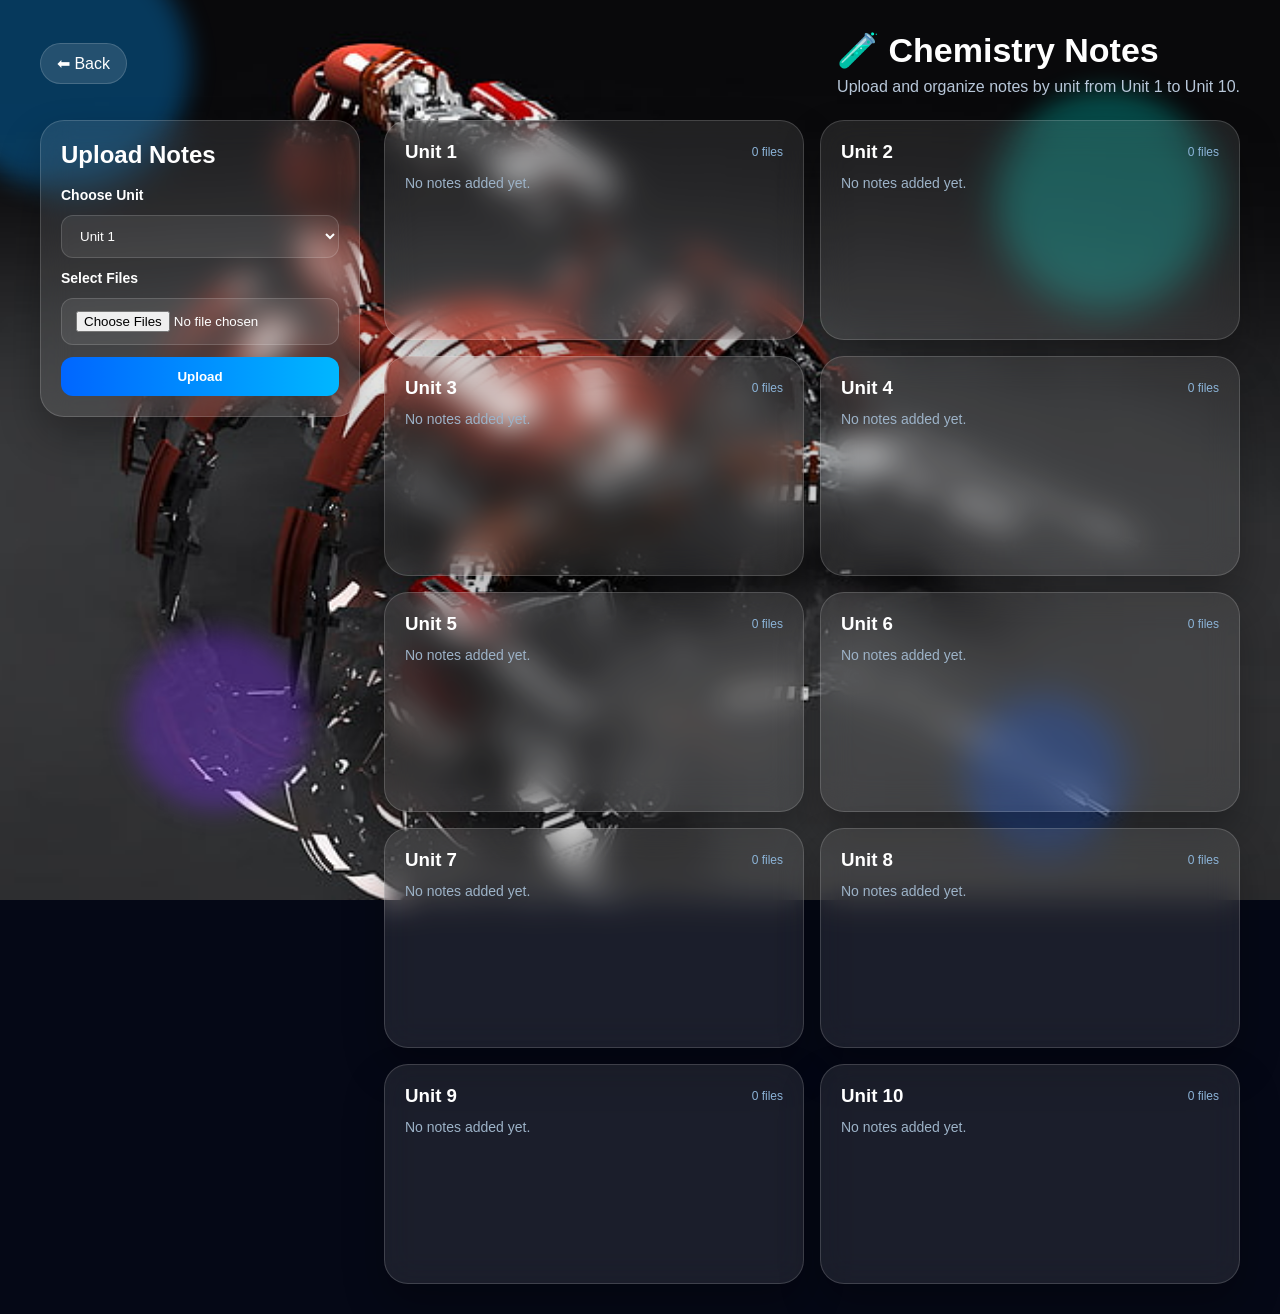
==== userlogin/chemistry.html @ 5b86dd27 "Initial project files upload" ====
<!DOCTYPE html>
<html lang="en">
  <head>
    <meta charset="UTF-8" />
    <meta name="viewport" content="width=device-width, initial-scale=1.0" />
    <title>Chemistry Notes</title>
    <link rel="stylesheet" href="style.css" />
  </head>
  <body class="notes-page">
    <div class="background"></div>
    <div class="circle c1"></div>
    <div class="circle c2"></div>
    <div class="circle c3"></div>
    <div class="circle c4"></div>

    <div class="notes-shell">
      <div class="page-header">
        <a href="welcome.html" class="back-btn">⬅ Back</a>
        <div>
          <h1>🧪 Chemistry Notes</h1>
          <p>Upload and organize notes by unit from Unit 1 to Unit 10.</p>
        </div>
      </div>

      <div class="notes-panel">
        <form class="upload-card" id="notesForm">
          <h2>Upload Notes</h2>
          <label for="unitSelect">Choose Unit</label>
          <select id="unitSelect"></select>

          <label for="noteFiles">Select Files</label>
          <input type="file" id="noteFiles" multiple accept=".pdf,.jpg,.jpeg,.png,.txt,.doc,.docx" />

          <button type="submit">Upload</button>
        </form>

        <div class="units-grid" id="unitsGrid"></div>
      </div>
    </div>

    <script>
      const STORAGE_KEY = "chemistry-notes-store";
      const unitCount = 10;
      const unitSelect = document.getElementById("unitSelect");
      const unitsGrid = document.getElementById("unitsGrid");
      const notesForm = document.getElementById("notesForm");
      const noteFilesInput = document.getElementById("noteFiles");
      let noteStore = {};

      function loadStore() {
        try {
          noteStore = JSON.parse(localStorage.getItem(STORAGE_KEY) || "{}");
        } catch (error) {
          noteStore = {};
        }
      }

      function saveStore() {
        localStorage.setItem(STORAGE_KEY, JSON.stringify(noteStore));
      }

      function buildUnitOptions() {
        unitSelect.innerHTML = Array.from({ length: unitCount }, (_, index) => {
          const unitName = `Unit ${index + 1}`;
          return `<option value="${unitName}">${unitName}</option>`;
        }).join("");
      }

      function readFileAsDataURL(file) {
        return new Promise((resolve, reject) => {
          const reader = new FileReader();
          reader.onload = () => resolve(reader.result);
          reader.onerror = () => reject(reader.error);
          reader.readAsDataURL(file);
        });
      }

      function createNoteCard(note, unitName) {
        const item = document.createElement("div");
        item.className = "note-item";

        const isImage = note.type && note.type.startsWith("image/");
        const preview = isImage
          ? `<img src="${note.data}" alt="${note.name}" />`
          : "";

        item.innerHTML = `
          <div class="note-meta">
            <strong>${note.name}</strong>
            <span>${Math.round(note.size / 1024)} KB</span>
          </div>
          ${preview}
          <div class="note-actions">
            <a href="${note.data}" download="${note.name}" class="note-link">Download</a>
            <button type="button" class="remove-note-btn" data-unit="${unitName}" data-id="${note.id}">Remove</button>
          </div>
        `;

        return item;
      }

      function renderUnits() {
        unitsGrid.innerHTML = "";

        for (let i = 1; i <= unitCount; i += 1) {
          const unitName = `Unit ${i}`;
          const notes = noteStore[unitName] || [];

          const card = document.createElement("article");
          card.className = "unit-card";
          card.innerHTML = `
            <div class="unit-title">
              <h3>${unitName}</h3>
              <span>${notes.length} file${notes.length === 1 ? "" : "s"}</span>
            </div>
          `;

          const list = document.createElement("div");
          list.className = "note-list";

          if (notes.length === 0) {
            list.innerHTML = '<p class="empty-text">No notes added yet.</p>';
          } else {
            notes.forEach((note) => list.appendChild(createNoteCard(note, unitName)));
          }

          card.appendChild(list);
          unitsGrid.appendChild(card);
        }
      }

      notesForm.addEventListener("submit", async (event) => {
        event.preventDefault();

        const files = Array.from(noteFilesInput.files || []);
        if (files.length === 0) {
          return;
        }

        const selectedUnit = unitSelect.value;
        const existingNotes = noteStore[selectedUnit] || [];

        for (const file of files) {
          const data = await readFileAsDataURL(file);
          existingNotes.push({
            id: `${file.name}-${Date.now()}-${Math.random().toString(16).slice(2)}`,
            name: file.name,
            size: file.size,
            type: file.type,
            data,
          });
        }

        noteStore[selectedUnit] = existingNotes;
        saveStore();
        renderUnits();
        notesForm.reset();
      });

      unitsGrid.addEventListener("click", (event) => {
        const button = event.target.closest(".remove-note-btn");
        if (!button) {
          return;
        }

        const { unit, id } = button.dataset;
        noteStore[unit] = (noteStore[unit] || []).filter((note) => note.id !== id);

        if (noteStore[unit].length === 0) {
          delete noteStore[unit];
        }

        saveStore();
        renderUnits();
      });

      loadStore();
      buildUnitOptions();
      renderUnits();
    </script>
  </body>
</html>
---- userlogin/style.css ----
/* ===========================
   GLOBAL STYLES
=========================== */

*{
    margin:0;
    padding:0;
    box-sizing:border-box;
    font-family:'Poppins',sans-serif;
}

body{
    background:#050816;
    overflow:hidden;
    height:100vh;
    display:flex;
    justify-content:center;
    align-items:center;
    color:white;
}

.notes-page{
    display:block;
    min-height:100vh;
    height:auto;
    overflow:auto;
    padding:30px 20px;
    justify-content:flex-start;
    align-items:stretch;
}

/* ===========================
   ANIMATED BACKGROUND
=========================== */


.background{

    position: fixed;

    top: 0;
    left: 0;

    width: 100%;
    height: 100%;

    background-image: url("scorp.jpg");

    background-size: cover;

    background-position: center;

    background-repeat: no-repeat;

    z-index: -1;

}

@keyframes bgMove{

    0%{
        background-position:0% 50%;
    }

    50%{
        background-position:100% 50%;
    }

    100%{
        background-position:0% 50%;
    }

}

/* ===========================
   GLOWING CIRCLES
=========================== */

.circle{

    position:absolute;

    border-radius:50%;

    filter:blur(12px);

    animation:float 8s ease-in-out infinite;

}

.c1{

    width:250px;
    height:250px;

    background:#0099ff55;

    top:-60px;
    left:-60px;

}

.c2{

    width:180px;
    height:180px;

    background:#7b2cff55;

    top:70%;
    left:10%;

}

.c3{

    width:220px;
    height:220px;

    background:#00ffee44;

    right:5%;
    top:10%;

}

.c4{

    width:160px;
    height:160px;

    background:#0055ff44;

    bottom:5%;
    right:12%;

}

@keyframes float{

    0%{
        transform:translateY(0px);
    }

    50%{
        transform:translateY(-25px);
    }

    100%{
        transform:translateY(0px);
    }

}

/* ===========================
   LOGIN CARD
=========================== */

.login-container{

    width:min(90vw, 360px);

    padding:22px 22px 24px;

    background:rgba(255,255,255,.08);

    backdrop-filter:blur(18px);

    border:1px solid rgba(255,255,255,.15);

    border-radius:25px;

    box-shadow:
    0 25px 50px rgba(0,0,0,.45);

}

.login-hero{
    margin-bottom:16px;
    border-radius:16px;
    overflow:hidden;
}

.login-hero img{
    width:100%;
    height:110px;
    object-fit:cover;
    display:block;
}

/* ===========================
   LOGO
=========================== */

.logo{

    text-align:center;

    margin-bottom:18px;

}

.logo i{

    font-size:42px;

    color:#3fa9ff;

    margin-bottom:8px;

}

.logo h1{

    font-size:28px;

    font-weight:700;

    letter-spacing:1px;

}

.logo p{

    margin-top:8px;

    color:#b8c7d9;

    font-size:14px;

}

/* ===========================
   INPUT GROUP
=========================== */

.input-group{

    position:relative;

    margin-bottom:16px;

}

.input-group i{

    position:absolute;

    left:15px;

    top:17px;

    color:#7dc5ff;

}

.input-group input{

    width:100%;

    height:55px;

    padding-left:45px;

    padding-right:45px;

    background:transparent;

    color:white;

    font-size:16px;

    border:2px solid rgba(255,255,255,.15);

    border-radius:12px;

    outline:none;

    transition:.35s;

}

.input-group input:focus{

    border-color:#3fa9ff;

    box-shadow:0 0 12px #3fa9ff66;

}

.input-group label{

    position:absolute;

    left:45px;

    top:17px;

    color:#cbd5e1;

    transition:.3s;

    pointer-events:none;

}

.input-group input:focus+label,

.input-group input:valid+label{

    top:-11px;

    left:18px;

    background:#050816;

    padding:2px 8px;

    font-size:12px;

    color:#3fa9ff;

}

/* ===========================
   PASSWORD ICON
=========================== */

#togglePassword{

    position:absolute;

    right:18px;

    top:17px;

    cursor:pointer;

    color:#7dc5ff;

}

/* ===========================
   REMEMBER ME
=========================== */

.options{

    display:flex;

    justify-content:space-between;

    align-items:center;

    margin-bottom:18px;

    font-size:13px;

}

.options a{

    color:#7dc5ff;

    text-decoration:none;

}

.options a:hover{

    text-decoration:underline;

}

.remember{

    display:flex;

    align-items:center;

    gap:8px;

}

/* ===========================
   LOGIN BUTTON
=========================== */

#loginButton{

    width:100%;

    height:55px;

    border:none;

    border-radius:15px;

    font-size:18px;

    font-weight:600;

    cursor:pointer;

    color:white;

    background:linear-gradient(
        90deg,
        #0066ff,
        #00b7ff
    );

    transition:.35s;

}

#loginButton:hover{

    transform:translateY(-4px);

    box-shadow:
    0 15px 30px rgba(0,150,255,.45);

}

/* ===========================
   MESSAGE
=========================== */

.message{

    margin-top:18px;

    text-align:center;

    min-height:20px;

    font-size:14px;

}

/* ===========================
   DIVIDER
=========================== */

.divider{

    display:flex;

    align-items:center;

    margin:30px 0;

}

.divider::before,

.divider::after{

    content:"";

    flex:1;

    height:1px;

    background:rgba(255,255,255,.2);

}

.divider span{

    margin:0 15px;

    color:#9fb3c8;

}

/* ===========================
   SOCIAL BUTTONS
=========================== */

.social-login{

    display:flex;

    gap:15px;

}

.social-login button{

    flex:1;

    height:50px;

    border:none;

    border-radius:12px;

    cursor:pointer;

    font-size:15px;

    transition:.3s;

}

.subjects{

    display:flex;

    justify-content:center;

    gap:40px;

    margin-top:70px;

    flex-wrap:wrap;

}

.subject{
    position:relative;
    overflow:hidden;
    transition:.4s;
    padding:0;
    min-height:260px;
    border-radius:22px;
    display:flex;
    flex-direction:column;
    justify-content:flex-end;
}

.subject img{
    position:absolute;
    inset:0;
    width:100%;
    height:100%;
    object-fit:cover;
    z-index:0;
}

.subject::after{
    content:"";
    position:absolute;
    inset:0;
    background:linear-gradient(180deg, rgba(2,6,23,0.1), rgba(2,6,23,0.75));
    z-index:1;
}

.subject-content{
    position:relative;
    z-index:2;
    padding:20px;
}

.subject:hover{

transform:translateY(-18px);

box-shadow:
0 20px 45px rgba(37, 99, 235, 0.35);

}

.physics{

    border-top:5px solid #3B82F6;
}

.maths{

    border-top:5px solid #1D4ED8;

}

.chemistry{

    border-top:5px solid #38BDF8;

}

.subject h2{

    font-size:30px;

    margin-bottom:10px;
    color:white;

}

.subject p{

    color:#e2e8f0;

}

.google{

    background:#ffffff;

    color:#222;

}

.github{

    background:#24292e;

    color:white;

}

.social-login button:hover{

    transform:translateY(-4px);

}

/* ==========================================
   WELCOME PAGE
========================================== */

#welcomePage{

    display:flex;
    flex-direction:column;
    align-items:center;
    justify-content:center;
    width:100%;
    min-height:100vh;
    color:white;
    text-align:center;
    padding:60px 20px;
    position:relative;
    z-index:1;

}

#welcomePage h1{

    font-size:48px;

    margin-bottom:10px;

    letter-spacing:1px;

}

#welcomePage p{

    color:#b8c7d9;

    font-size:18px;

    margin-bottom:50px;

}

.subject{

    display:block;
    width:240px;
    padding:0;
    border-radius:20px;
    color:white;
    text-decoration:none;
    box-shadow:0 10px 25px rgba(0,0,0,.25);

}

/* ==========================================
   CARD CONTAINER
========================================== */

.card-container{

    position:relative;

    width:700px;

    height:500px;

    margin:auto;

}

.notes-shell{
    width:min(1200px, 100%);
    margin:0 auto;
    position:relative;
    z-index:1;
}

.page-header{
    display:flex;
    align-items:center;
    justify-content:space-between;
    gap:20px;
    margin-bottom:24px;
    flex-wrap:wrap;
}

.page-header h1{
    font-size:34px;
    margin-bottom:8px;
}

.page-header p{
    color:#b8c7d9;
}

.back-btn{
    color:white;
    text-decoration:none;
    padding:10px 16px;
    border-radius:999px;
    background:rgba(255,255,255,0.12);
    border:1px solid rgba(255,255,255,0.16);
}

.notes-panel{
    display:grid;
    grid-template-columns: minmax(260px, 320px) 1fr;
    gap:24px;
    align-items:start;
}

.upload-card,
.unit-card{
    background:rgba(255,255,255,0.09);
    border:1px solid rgba(255,255,255,0.16);
    border-radius:24px;
    padding:20px;
    backdrop-filter:blur(16px);
    box-shadow:0 20px 40px rgba(0,0,0,0.28);
}

.upload-card{
    display:flex;
    flex-direction:column;
    gap:12px;
}

.upload-card h2{
    margin-bottom:6px;
}

.upload-card label{
    font-size:14px;
    color:#ffffff;
    font-weight:600;
}

.upload-card select,
.upload-card input,
.upload-card button{
    width:100%;
    padding:12px 14px;
    border-radius:12px;
    border:1px solid rgba(255,255,255,0.15);
    background:rgba(255,255,255,0.08);
    color:#ffffff;
}

.upload-card select option{
    background:#0f172a;
    color:#ffffff;
}

.upload-card button{
    cursor:pointer;
    background:linear-gradient(90deg, #0066ff, #00b7ff);
    border:none;
    font-weight:600;
}

.units-grid{
    display:grid;
    grid-template-columns:repeat(2, minmax(220px, 1fr));
    gap:16px;
}

.unit-card{
    min-height:220px;
}

.unit-title{
    display:flex;
    justify-content:space-between;
    align-items:center;
    margin-bottom:12px;
}

.unit-title span{
    font-size:12px;
    color:#8cb4d8;
}

.note-list{
    display:flex;
    flex-direction:column;
    gap:10px;
}

.note-item{
    padding:10px;
    border-radius:12px;
    background:rgba(255,255,255,0.06);
    border:1px solid rgba(255,255,255,0.1);
}

.note-meta{
    display:flex;
    justify-content:space-between;
    gap:8px;
    margin-bottom:8px;
    font-size:13px;
    color:#dce7f2;
}

.note-item img{
    width:100%;
    max-height:120px;
    object-fit:cover;
    border-radius:8px;
    margin-bottom:8px;
}

.note-actions{
    display:flex;
    justify-content:space-between;
    align-items:center;
    gap:8px;
}

.note-link,
.remove-note-btn{
    text-decoration:none;
    color:white;
    padding:7px 10px;
    border-radius:8px;
    background:rgba(255,255,255,0.1);
    border:none;
    cursor:pointer;
    font-size:13px;
}

.empty-text{
    color:#9db3c8;
    font-size:14px;
}

@media (max-width: 900px) {
    .notes-panel {
        grid-template-columns: 1fr;
    }

    .units-grid {
        grid-template-columns: 1fr;
    }
}

/* ==========================================
   CARDS
========================================== */

.card{

    position:absolute;

    left:50%;

    top:50%;

    width:260px;

    height:170px;

    transform:translate(-50%,-50%);

    background:rgba(255,255,255,.08);

    backdrop-filter:blur(18px);

    border:1px solid rgba(255,255,255,.18);

    border-radius:20px;

    box-shadow:
    0 20px 35px rgba(0,0,0,.35);

    display:flex;

    flex-direction:column;

    justify-content:center;

    align-items:center;

    cursor:pointer;

    transition:1s;

}

.card:hover{

    transform:translate(-50%,-50%) scale(1.05);

}

.card i{

    font-size:42px;

    color:#3fa9ff;

    margin-bottom:15px;

}

.card h2{

    margin-bottom:8px;

}

.card p{

    width:80%;

    font-size:14px;

    color:#d1d5db;

}

/* ==========================================
   STACK ORDER
========================================== */

.card1{

    z-index:4;

}

.card2{

    z-index:3;

}

.card3{

    z-index:2;

}

.card4{

    z-index:1;

}

/* ==========================================
   CARD FAN OUT
========================================== */

.card-container.open .card1{

    transform:
    translate(-360px,-150px)
    rotate(-18deg);

}

.card-container.open .card2{

    transform:
    translate(110px,-230px)
    rotate(12deg);

}

.card-container.open .card3{

    transform:
    translate(240px,70px)
    rotate(16deg);

}

.card-container.open .card4{

    transform:
    translate(-250px,170px)
    rotate(-12deg);

}

/* ==========================================
   CARD HOVER AFTER SPREAD
========================================== */

.card-container.open .card:hover{

    transform:scale(1.08);

}

/* ==========================================
   CARD GLOW
========================================== */

.card:hover{

    box-shadow:

    0 0 25px rgba(0,170,255,.55),

    0 20px 45px rgba(0,0,0,.45);

}

/* ==========================================
   FADE LOGIN
========================================== */

.fadeOut{

    animation:fadeOut .8s forwards;

}

@keyframes fadeOut{

    from{

        opacity:1;

    }

    to{

        opacity:0;

        transform:scale(.95);

    }

}

/* ==========================================
   FADE IN WELCOME
========================================== */

.fadeIn{

    animation:fadeIn 1s forwards;

}

@keyframes fadeIn{

    from{

        opacity:0;

        transform:translateY(50px);

    }

    to{

        opacity:1;

        transform:translateY(0);

    }

}

/* ==========================================
   RESPONSIVE
========================================== */

@media(max-width:900px){

    .card-container{

        width:100%;

        height:550px;

    }

    .card{

        width:220px;

        height:150px;

    }

    .card-container.open .card1{

        transform:
        translate(-180px,-150px);

    }

    .card-container.open .card2{

        transform:
        translate(40px,-220px);

    }

    .card-container.open .card3{

        transform:
        translate(140px,40px);

    }

    .card-container.open .card4{

        transform:
        translate(-150px,170px);

    }

}

@media(max-width:600px){

    #welcomePage h1{

        font-size:34px;

    }

    .card{

        width:190px;

        height:130px;

    }

}
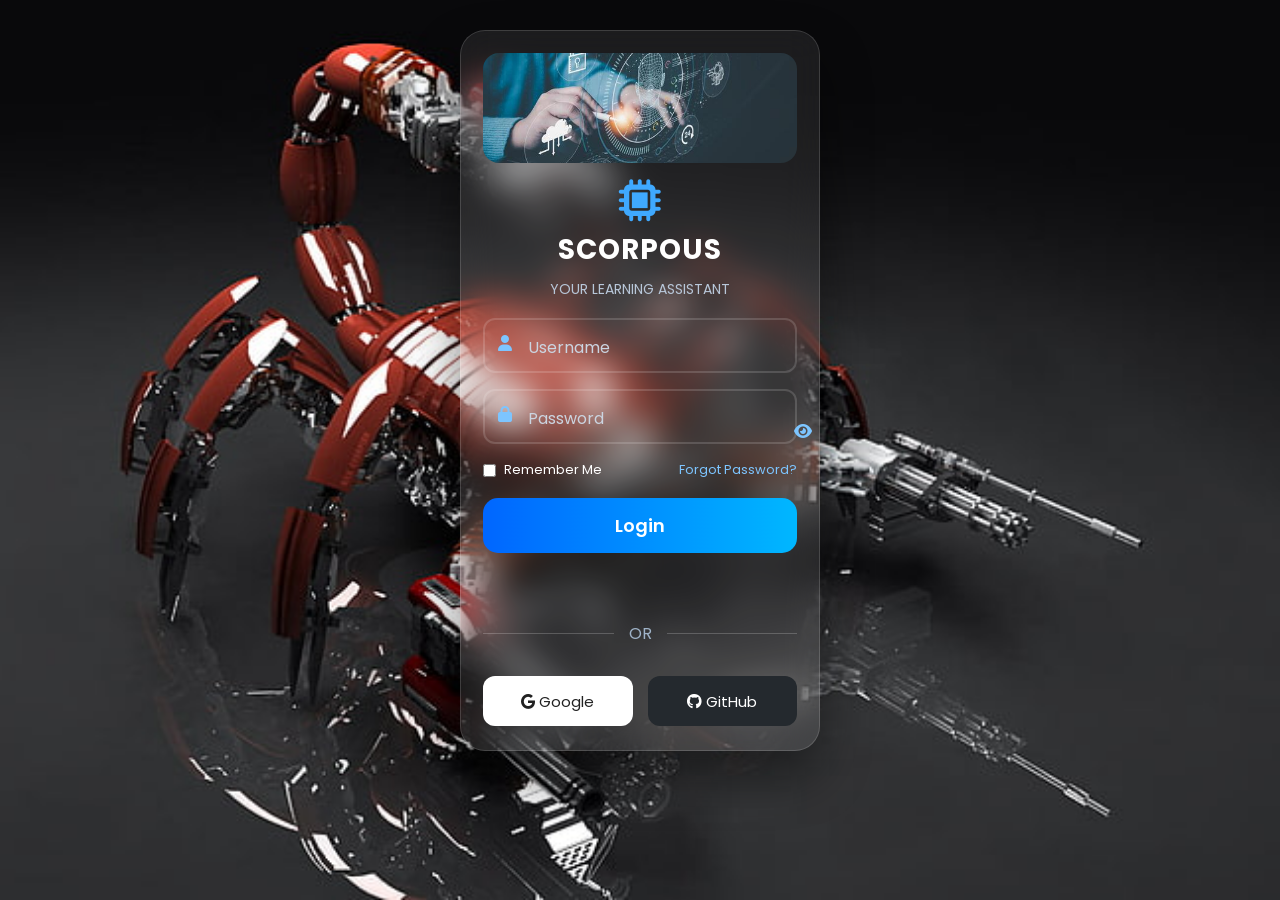
==== commit 4031bca1: "Update welcome notice style and portal pages; add admin/student portal files" ====
--- a/userlogin/chemistry.html
+++ b/userlogin/chemistry.html
@@ -45,7 +45,14 @@
       const unitsGrid = document.getElementById("unitsGrid");
       const notesForm = document.getElementById("notesForm");
       const noteFilesInput = document.getElementById("noteFiles");
+      const uploadCard = document.querySelector(".upload-card");
+      const userRole = sessionStorage.getItem("userRole") || "";
+      const isAdmin = userRole === "admin";
       let noteStore = {};
+
+      if (!userRole) {
+        window.location.href = "index.html";
+      }
 
       function loadStore() {
         try {
@@ -64,6 +71,16 @@
           const unitName = `Unit ${index + 1}`;
           return `<option value="${unitName}">${unitName}</option>`;
         }).join("");
+      }
+
+      function updateUploadAccess() {
+        if (!isAdmin) {
+          notesForm.querySelector("h2").textContent = "View only — admin can upload";
+          noteFilesInput.disabled = true;
+          unitSelect.disabled = true;
+          notesForm.querySelector("button").disabled = true;
+          uploadCard.style.opacity = "0.65";
+        }
       }
 
       function readFileAsDataURL(file) {
@@ -92,7 +109,7 @@
           ${preview}
           <div class="note-actions">
             <a href="${note.data}" download="${note.name}" class="note-link">Download</a>
-            <button type="button" class="remove-note-btn" data-unit="${unitName}" data-id="${note.id}">Remove</button>
+            ${isAdmin ? `<button type="button" class="remove-note-btn" data-unit="${unitName}" data-id="${note.id}">Remove</button>` : ""}
           </div>
         `;
 
@@ -131,6 +148,10 @@
 
       notesForm.addEventListener("submit", async (event) => {
         event.preventDefault();
+
+        if (!isAdmin) {
+          return;
+        }
 
         const files = Array.from(noteFilesInput.files || []);
         if (files.length === 0) {
@@ -158,6 +179,10 @@
       });
 
       unitsGrid.addEventListener("click", (event) => {
+        if (!isAdmin) {
+          return;
+        }
+
         const button = event.target.closest(".remove-note-btn");
         if (!button) {
           return;
@@ -176,6 +201,7 @@
 
       loadStore();
       buildUnitOptions();
+      updateUploadAccess();
       renderUnits();
     </script>
   </body>
--- a/userlogin/style.css
+++ b/userlogin/style.css
@@ -11,12 +11,13 @@
 
 body{
     background:#050816;
-    overflow:hidden;
-    height:100vh;
+    min-height:100vh;
+    overflow:auto;
     display:flex;
     justify-content:center;
-    align-items:center;
+    align-items:flex-start;
     color:white;
+    padding:30px 0;
 }
 
 .notes-page{
@@ -653,8 +654,82 @@
 
     font-size:18px;
 
-    margin-bottom:50px;
-
+    margin-bottom:20px;
+
+}
+
+.notice-board{
+    width:min(780px,100%);
+    margin:0 auto 40px;
+    padding:24px 26px;
+    border-radius:28px;
+    background: linear-gradient(135deg, #ff5f7b 0%, #ffb84d 45%, #ffd95d 100%);
+    box-shadow: 0 25px 70px rgba(255,95,123,0.24);
+    text-align:left;
+    color:#070710;
+    position:relative;
+    overflow:hidden;
+}
+
+.notice-board::before,
+.notice-board::after{
+    content:'';
+    position:absolute;
+    border-radius:50%;
+    opacity:0.35;
+}
+
+.notice-board::before{
+    width:180px;
+    height:180px;
+    top:-60px;
+    right:-60px;
+    background:rgba(255,255,255,0.35);
+}
+
+.notice-board::after{
+    width:120px;
+    height:120px;
+    bottom:-40px;
+    left:-40px;
+    background:rgba(255,255,255,0.22);
+}
+
+.notice-badge{
+    display:inline-flex;
+    align-items:center;
+    gap:10px;
+    padding:10px 18px;
+    border-radius:999px;
+    background:rgba(255,255,255,0.92);
+    color:#0a0b12;
+    font-weight:700;
+    letter-spacing:0.6px;
+    margin-bottom:16px;
+}
+
+.notice-board h2{
+    font-size:2.2rem;
+    line-height:1.1;
+    margin:0 0 14px;
+}
+
+#welcomePage .notice-board p{
+    color:#000000;
+    opacity:1;
+    font-size:1rem;
+    line-height:1.75;
+    margin:0 0 18px;
+}
+
+.notice-tag{
+    display:inline-flex;
+    padding:10px 16px;
+    border-radius:999px;
+    background:rgba(10,11,18,0.1);
+    color:#070710;
+    font-weight:700;
+    letter-spacing:0.4px;
 }
 
 .subject{
